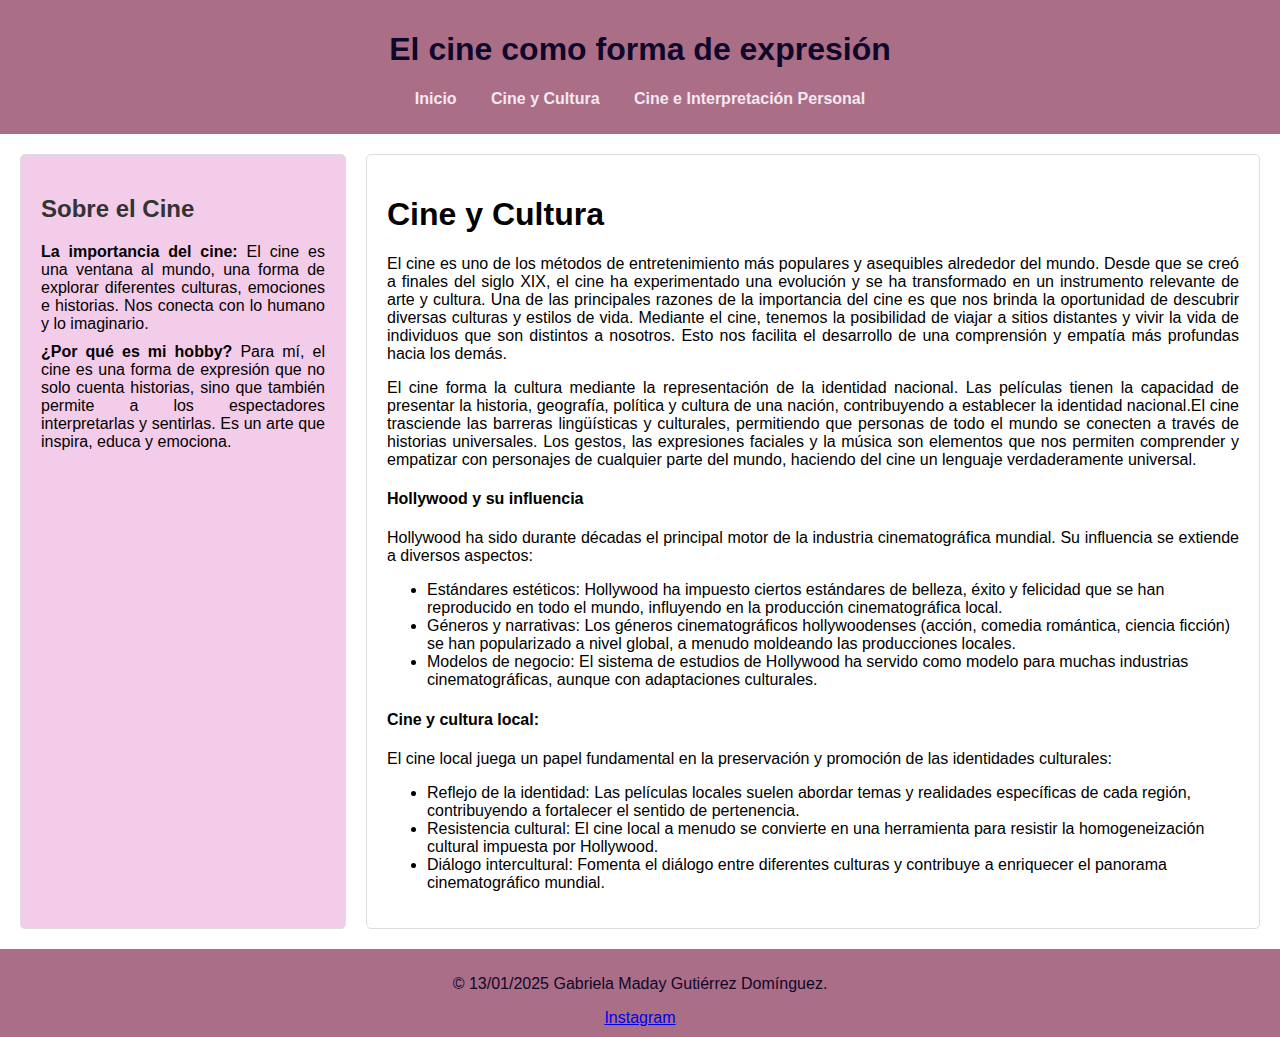
==== cinecultura.html @ 666ea3e7 "Add files via upload" ====
<!DOCTYPE html>
<html lang="es">

<head>
    <meta charset="UTF-8">
    <meta name="viewport" content="width=device-width, initial-scale=1.0">
    <title>Hobbies</title>
    <link rel="stylesheet" href="css.hobby/estiloh.css">
</head>

<body>
    <div class="layout">
        <!-- Cabecera -->
        <header id="cabecera">
            <h1>El cine como forma de expresión</h1>
            <nav class="navbar">
                <ul class="nav-list">
                    <li><a href="Inicio.html">Inicio</a></li>
                    <li><a href="cinecultura.html">Cine y Cultura</a></li>
                    <li><a href="cineinterpretación.html">Cine e Interpretación Personal</a></li>
                </ul>
            </nav>
        </header>

        <div class="container">
            <!-- Barra lateral -->
            <aside class="sidebar">
                <h2>Sobre el Cine</h2>
                <p style="text-align: justify;"  ><strong>La importancia del cine:</strong> El cine es una ventana al mundo, una forma de explorar diferentes culturas, emociones e historias. Nos conecta con lo humano y lo imaginario.</p>
                <p style="text-align: justify;"><strong>¿Por qué es mi hobby?</strong> Para mí, el cine es una forma de expresión que no solo cuenta historias, sino que también permite a los espectadores interpretarlas y sentirlas. Es un arte que inspira, educa y emociona.</p>
            </aside>

 <!-- Contenido principal -->
 <main class="content">
    
    <section id="cine-cultura">
        <h1>Cine y Cultura</h1>
        <p style="text-align: justify;">El cine es uno de los métodos de entretenimiento más populares y asequibles alrededor del mundo. Desde que se creó a finales del siglo XIX, el cine ha experimentado una evolución y se ha transformado en un instrumento relevante de arte y cultura.
            Una de las principales razones de la importancia del cine es que nos brinda la oportunidad de descubrir diversas culturas y estilos de vida. Mediante el cine, tenemos la posibilidad de viajar a sitios distantes y vivir la vida de individuos que son distintos a nosotros. Esto nos facilita el desarrollo de una comprensión y empatía más profundas hacia los demás.</p>
            
            <p style="text-align: justify;"> El cine forma la cultura mediante la representación de la identidad nacional. Las películas tienen la capacidad de presentar la historia, geografía, política y cultura de una nación, contribuyendo a establecer la identidad nacional.El cine trasciende las barreras lingüísticas y culturales, permitiendo que personas de todo el mundo se conecten a través de historias universales. Los gestos, las expresiones faciales y la música son elementos que nos permiten comprender y empatizar con personajes de cualquier parte del mundo, haciendo del cine un lenguaje verdaderamente universal.</p>

            <h4>Hollywood y su influencia</h4>
            <p style="text-align: justify;">Hollywood ha sido durante décadas el principal motor de la industria cinematográfica mundial. Su influencia se extiende a diversos aspectos:</p>
            <ul><li>Estándares estéticos: Hollywood ha impuesto ciertos estándares de belleza, éxito y felicidad que se han reproducido en todo el mundo, influyendo en la producción cinematográfica local.</li> <li>Géneros y narrativas: Los géneros cinematográficos hollywoodenses (acción, comedia romántica, ciencia ficción) se han popularizado a nivel global, a menudo moldeando las producciones locales.</li><li>Modelos de negocio: El sistema de estudios de Hollywood ha servido como modelo para muchas industrias cinematográficas, aunque con adaptaciones culturales.</li></ul>
   <h4>Cine y cultura local:</h4>
   <p>El cine local juega un papel fundamental en la preservación y promoción de las identidades culturales:</p>
   <ul><li>Reflejo de la identidad: Las películas locales suelen abordar temas y realidades específicas de cada región, contribuyendo a fortalecer el sentido de pertenencia.</li>
<li>Resistencia cultural: El cine local a menudo se convierte en una herramienta para resistir la homogeneización cultural impuesta por Hollywood.</li>
<li>Diálogo intercultural: Fomenta el diálogo entre diferentes culturas y contribuye a enriquecer el panorama cinematográfico mundial.</li>
</ul>
        </section>
   
</main>
</div>

<!-- Pie de página -->
<footer class="footer">
<p>&copy; 13/01/2025 Gabriela Maday Gutiérrez Domínguez.</p>
<a href="https://www.instagram.com/hazz_maday?igsh=MTJvZjUydXd2N2d2dg==">Instagram</a>
</footer>
</div>
</body>

</html>
---- css.hobby/estiloh.css ----
/* Estilo general */
body {
    font-family: Arial, sans-serif;
    margin: 0;
    padding: 0;
    box-sizing: border-box;
}

/* Cabecera */
header {
    background-color:rgb(171, 110, 135);
    color: #0e072b;
    padding: 10px;
    text-align: center;
}

.navbar {
    text-align: center;
    margin-top: 10px;
}

.navbar .nav-list {
    list-style: none;
    padding: 0;
}

.navbar .nav-list li {
    display: inline;
    margin: 0 15px;
}

.navbar .nav-list a {
    text-decoration: none;
    color: #f5e8f3;
    font-weight: bold;
}

.navbar .nav-list a:hover {
    text-decoration: underline;
}

/* Contenedor principal */
.container {
    display: flex;
    flex-direction: row;
    margin: 20px;
}

/* Barra lateral */
.sidebar {
    flex: 1;
    background-color: #f2cce8;
    padding: 20px;
    margin-right: 20px;
    border-radius: 5px;
    border: 1px solid #ddd;
}

.sidebar h2 {
    color: #333;
}
.sidebar p {
    margin: 10px 0;
    color: rgb(5, 0, 1);
}

/* Contenido principal */
.content {
    flex: 3;
    background-color: #fff;
    padding: 20px;
    border-radius: 5px;
    border: 1px solid #ddd;
}

/* Pie de página */
.footer {
    background-color:rgb(171, 110, 135);
    color:#0e072b;
    text-align: center;
    padding: 10px;
    margin-top: 20px;
}
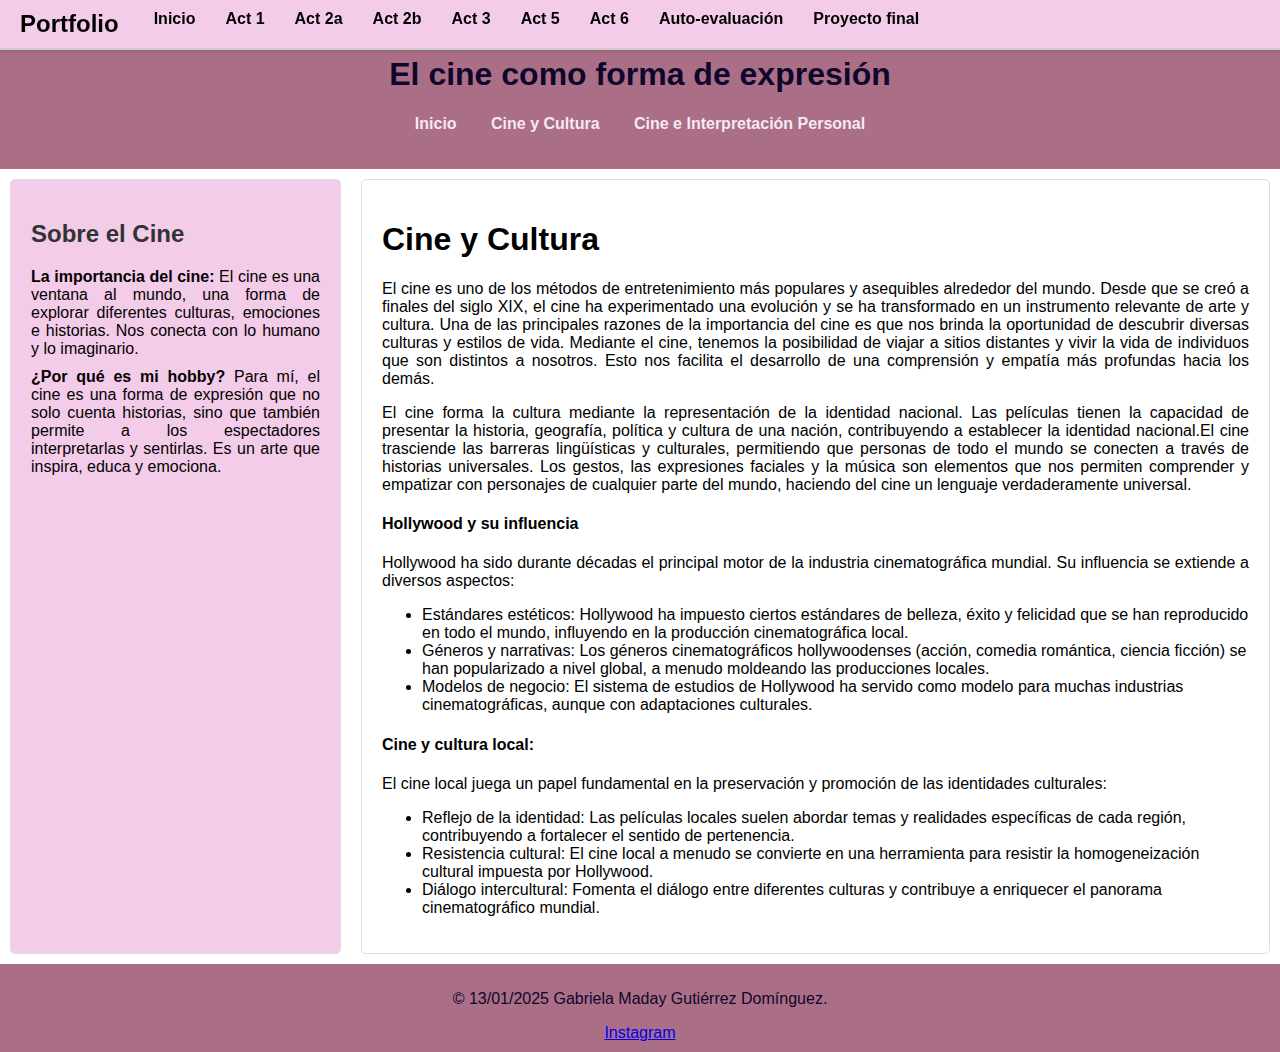
==== commit 94d9fe32: "Add files via upload" ====
--- a/cinecultura.html
+++ b/cinecultura.html
@@ -9,6 +9,46 @@
 </head>
 
 <body>
+     <!-- Barra de navegación principal -->
+     <nav class="navbar navbar-primary navbar-expand-lg fixed-top">
+        <div class="container-fluid">
+            <div class="collapse navbar-collapse" id="navbarSupportedContent">
+
+                <ul class="navbar-nav me-auto mb-2 mb-lg-0">
+                    <a class="navbar-brand" href="../Portafolio final/index.html">Portfolio</a>
+                    <li class="nav-item">
+                        <a class="nav-link active" aria-current="page" href="presentación.html">Inicio</a>
+                    </li>
+                    <li class="nav-item">
+                        <a class="nav-link" href="https://www.canva.com/design/DAGbiN2zWIc/aSh7YMDZg4JtWDlK5HcVng/edit?utm_content=DAGbiN2zWIc&utm_campaign=designshare&utm_medium=link2&utm_source=sharebutton"
+                            target="_blank">Act 1</a>
+                    </li>
+                    <li class="nav-item">
+                        <a class="nav-link" href="https://madaygutierrez.github.io/Act-2a/" target="_blank">Act 2a</a>
+                    </li>
+                    <li class="nav-item">
+                        <a class="nav-link" href="https://madaygutierrez.github.io/portafolio/" target="_blank">Act 2b</a>
+                    </li>
+                    <li class="nav-item">
+                        <a class="nav-link" href="https://madaygutierrez.github.io/potafolioact3/" target="_blank">Act 3</a>
+                    </li>
+                    <li class="nav-item">
+                        <a class="nav-link" href="https://madaygutierrez.github.io/Actividad-5/" target="_blank">Act 5</a>
+                    </li>
+                    <li class="nav-item">
+                        <a class="nav-link" href="#" target="_blank">Act 6</a>
+                    </li>
+                    <li class="nav-item">
+                        <a class="nav-link" href="#" target="_blank">Auto-evaluación</a>
+                    </li>
+                    <li class="nav-item">
+                        <a class="nav-link" href="#" target="_blank">Proyecto final</a>
+                    </li>
+                </ul>
+            </div>
+        </div>
+    </nav>
+
     <div class="layout">
         <!-- Cabecera -->
         <header id="cabecera">
--- a/css.hobby/estiloh.css
+++ b/css.hobby/estiloh.css
@@ -1,50 +1,99 @@
-/* Estilo general */
+/* General */
 body {
     font-family: Arial, sans-serif;
     margin: 0;
     padding: 0;
     box-sizing: border-box;
 }
+/* Barra de navegación principal */
+.navbar-primary {
+    background-color: #f2cce8; /* Fondo beige */
+    color: #000; /* Texto negro */
+    display: flex;
+    justify-content: space-between;
+    align-items: center;
+    padding: 10px 20px; /* Espaciado interno */
+    box-shadow: 0 2px 5px rgba(0, 0, 0, 0.1); /* Sombra para profundidad */
+    border-bottom: 2px solid #ccc; /* Borde inferior */
+    position: fixed; /* Fijar la barra */
+    top: 0;
+    width: 100%; /* Ocupa todo el ancho */
+    z-index: 1000; /* Siempre visible */
+}
+
+.navbar-primary .navbar-brand {
+    font-size: 1.5rem;
+    font-weight: bold;
+    color: #000;
+    text-decoration: none;
+    margin-right: 20px;
+}
+
+.navbar-primary .nav-link {
+    color: #000;
+    text-decoration: none;
+    margin: 0 15px;
+    font-size: 1rem;
+    font-weight: bold;
+    transition: color 0.3s ease; /* Transición suave */
+}
+
+.navbar-primary .nav-link:hover {
+    color: #555; /* Cambiar a un tono más oscuro */
+}
+
+.navbar-primary .navbar-nav {
+    display: flex;
+    list-style: none;
+    margin: 0;
+    padding: 0;
+}
 
 /* Cabecera */
 header {
-    background-color:rgb(171, 110, 135);
+    background-color: rgb(171, 110, 135);
     color: #0e072b;
-    padding: 10px;
+    text-align: center;
+    padding: 20px;
+    margin-top: 15px; /* Ajuste para no superponerse con la barra fija */
+}
+
+/* Navegación secundaria dentro del header */
+header .navbar {
+    margin-top: 10px;
     text-align: center;
 }
 
-.navbar {
-    text-align: center;
-    margin-top: 10px;
-}
-
-.navbar .nav-list {
+header .navbar .nav-list {
     list-style: none;
     padding: 0;
 }
 
-.navbar .nav-list li {
+header .navbar .nav-list li {
     display: inline;
     margin: 0 15px;
 }
 
-.navbar .nav-list a {
+header .navbar .nav-list a {
     text-decoration: none;
     color: #f5e8f3;
     font-weight: bold;
 }
 
-.navbar .nav-list a:hover {
+header .navbar .nav-list a:hover {
     text-decoration: underline;
 }
 
 /* Contenedor principal */
 .container {
     display: flex;
-    flex-direction: row;
-    margin: 20px;
+    flex-wrap: wrap;
+    margin: 10px;
+   
 }
+
+
+
 
 /* Barra lateral */
 .sidebar {
@@ -73,11 +122,15 @@
     border: 1px solid #ddd;
 }
 
-/* Pie de página */
-.footer {
-    background-color:rgb(171, 110, 135);
+ /* Pie de página */
+ .footer {
+    background-color: rgb(171, 110, 135);
+    color: #0e072b;;
     color:#0e072b;
     text-align: center;
     padding: 10px;
-    margin-top: 20px;
+    margin-top: auto; /* Empuja el pie de página hacia abajo */
+    grid-row: 2;
+    text-align: center; /* Centra el contenido del pie de página */
 }
+
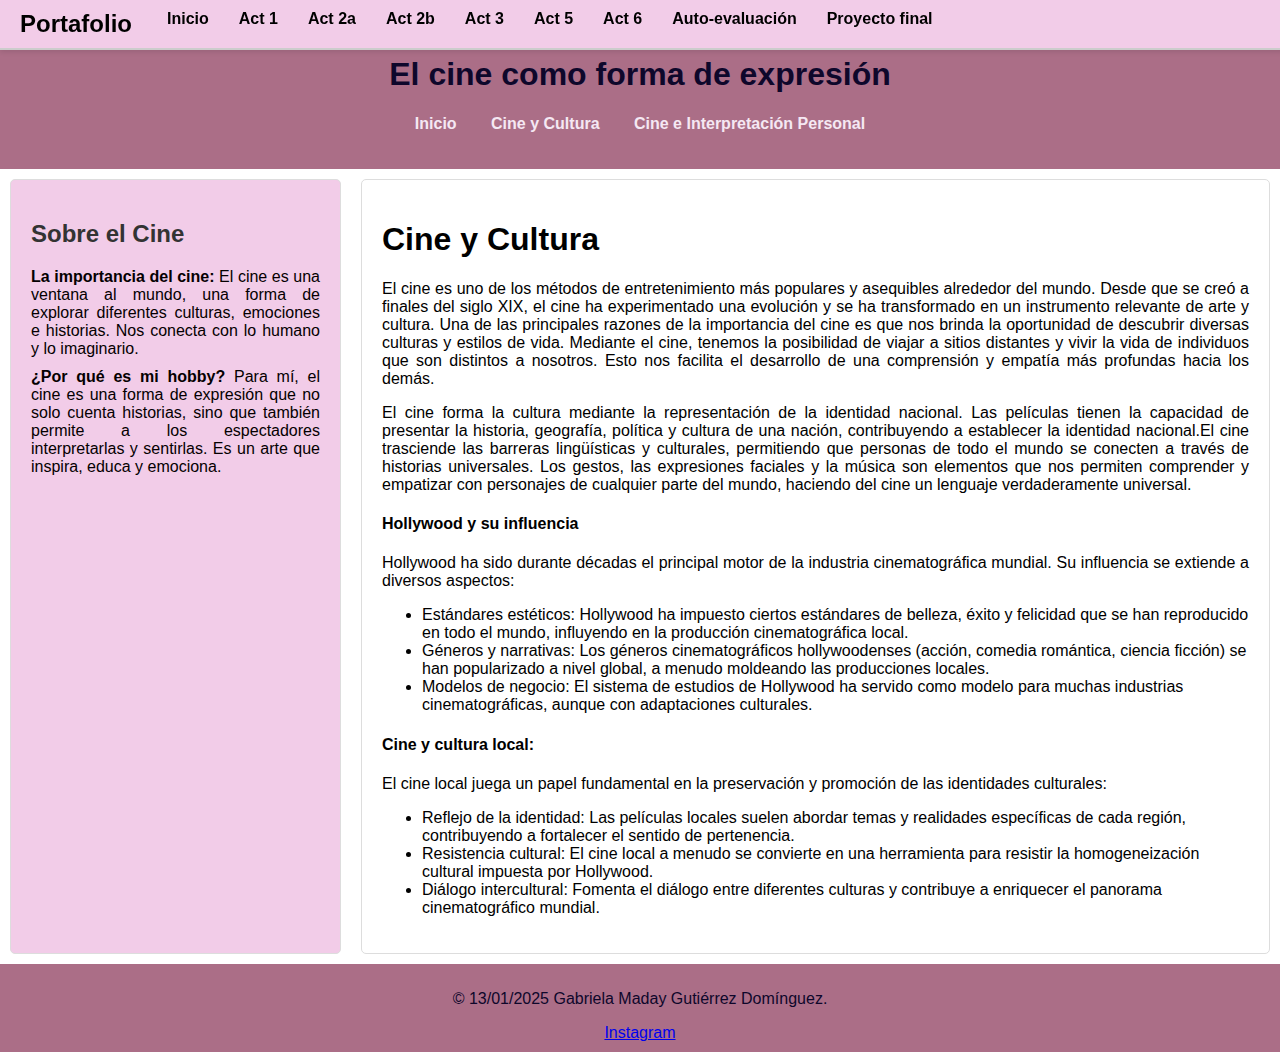
==== commit 38df7991: "Update cinecultura.html" ====
--- a/cinecultura.html
+++ b/cinecultura.html
@@ -15,12 +15,12 @@
             <div class="collapse navbar-collapse" id="navbarSupportedContent">
 
                 <ul class="navbar-nav me-auto mb-2 mb-lg-0">
-                    <a class="navbar-brand" href="../Portafolio final/index.html">Portfolio</a>
+                    <a class="navbar-brand" href="portafolio.html">Portafolio</a>
                     <li class="nav-item">
                         <a class="nav-link active" aria-current="page" href="presentación.html">Inicio</a>
                     </li>
                     <li class="nav-item">
-                        <a class="nav-link" href="https://www.canva.com/design/DAGbiN2zWIc/aSh7YMDZg4JtWDlK5HcVng/edit?utm_content=DAGbiN2zWIc&utm_campaign=designshare&utm_medium=link2&utm_source=sharebutton"
+                        <a class="nav-link" href= "https://madaygutierrezherrmientashtml.my.canva.site/"
                             target="_blank">Act 1</a>
                     </li>
                     <li class="nav-item">
@@ -105,4 +105,4 @@
 </html>
 
 
-          +          
